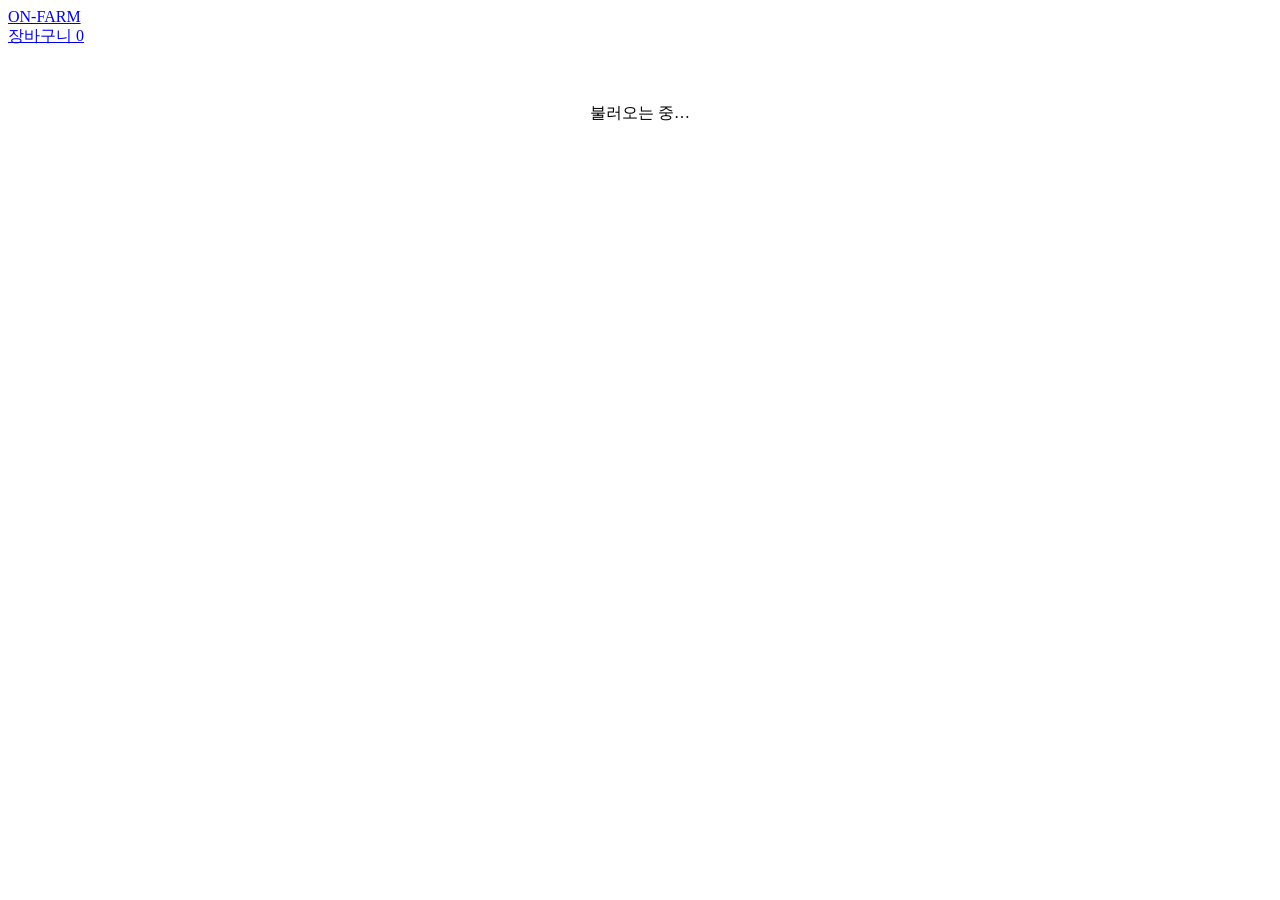
==== public/store/product.html @ 511175ac "fix: 2차 교차검증 #11·#17·#9 — 표기 정직성과 문서 정합 (138 tests) ★#11 수동 선택인데 소비자에게 'AI 확인'으로 표시되던 것   ai_source " ====
<!doctype html>
<html lang="ko">
  <head>
    <meta charset="utf-8" />
    <meta name="viewport" content="width=device-width, initial-scale=1, viewport-fit=cover" />
    <title>ON-FARM · 상품</title>
    <link rel="manifest" href="/manifest.webmanifest" />
    <link rel="icon" href="/img/icon.svg" type="image/svg+xml" />
    <link rel="stylesheet" href="/css/base.css" />
    <link rel="stylesheet" href="/css/store.css" />
  </head>
  <body class="store">
    <header class="store-top">
      <div class="row">
        <a class="logo" href="/"><span class="dot"></span>ON-FARM</a>
        <div class="top-actions">
          <a class="chip-link" href="/store/cart">장바구니 <span id="cartCount">0</span></a>
        </div>
      </div>
    </header>

    <main class="store-main" id="main">
      <p style="text-align: center; color: var(--muted); padding: 40px 0">불러오는 중…</p>
    </main>

    <div class="buy-bar" id="buyBar" hidden>
      <div class="total" id="barPrice"></div>
      <button class="btn secondary" id="addCart">장바구니</button>
      <button class="btn" id="buyNow">바로 구매</button>
    </div>

    <script type="module">
      import { $, api, el, imageOf, money, INSPECTION_STEPS, inspectionLabel } from '/js/api.js';
      import { addToCart, mountCartCount } from '/js/cart.js';

      mountCartCount();
      const id = Number(new URLSearchParams(location.search).get('id'));
      const main = $('#main');

      let listing = null;
      try {
        listing = (await api(`/api/store/listings/${id}`)).listing;
      } catch {
        main.replaceChildren(el('p', { style: 'text-align:center;padding:40px 0', text: '상품을 찾을 수 없습니다.' }));
      }

      if (listing) {
        const ai = listing.ai_analysis ? JSON.parse(listing.ai_analysis) : null;
        const region = `${listing.region_sido} ${listing.region_sigungu}${listing.region_detail ? ` ${listing.region_detail}` : ''}`;

        // ai_source 는 'cnn' / 'cnn+manual' / 'manual' / 'seed' 처럼 저장된다.
        // manual 이 섞여 있으면 최종 품목은 농민이 고른 것이다.
        const source = String(listing.ai_source ?? '');
        const farmerPicked = source === 'manual' || source.endsWith('+manual');

        const timeline = el(
          'div',
          { class: 'timeline' },
          INSPECTION_STEPS.map(([key, label], idx) => {
            const currentIdx = INSPECTION_STEPS.findIndex(([k]) => k === listing.inspection_status);
            const cls = idx < currentIdx ? 'step done' : idx === currentIdx ? 'step now' : 'step';
            return el('span', { class: cls, text: label });
          }),
        );

        main.replaceChildren(
          el('img', { class: 'detail-image', src: imageOf(listing), alt: listing.title }),
          el('div', { class: 'panel' }, [
            el('div', { style: 'display:flex;gap:6px;flex-wrap:wrap;margin-bottom:10px' }, [
              // 품목을 누가 정했는지 그대로 밝힌다.
              // 농민이 직접 고른 것을 'AI 확인'으로 표시하면 소비자를 오도한다.
              farmerPicked
                ? el('span', { class: 'badge badge-muted', text: `농민이 직접 선택: ${listing.product_name}` })
                : el('span', { class: 'badge badge-ai', text: `AI 확인: ${listing.product_name}` }),
              // 확정 등급이 있으면 그것을 앞세우고, AI 참고값은 참고값으로만 남긴다.
              listing.confirmed_quality
                ? el('span', { class: 'badge badge-hub', text: `거점 확정 등급: ${listing.confirmed_quality}` })
                : el('span', { class: 'badge badge-hint', text: `AI 품질 참고: ${listing.quality_hint ?? '-'} (확정 전)` }),
              el('span', { class: 'badge badge-hub', text: inspectionLabel(listing.inspection_status) }),
            ]),
            el('h1', { style: 'margin:0 0 6px;font-size:22px;letter-spacing:-0.5px', text: listing.title }),
            el('div', { style: 'font-size:15px;color:var(--muted)', text: `${region} · ${listing.farm_name}` }),
            el('div', { style: 'font-size:28px;font-weight:900;margin-top:10px', text: money(listing.unit_price) }),
            el('div', { style: 'font-size:14px;color:var(--muted)', text: `${listing.sku_label} · 남은 수량 ${listing.remaining_quantity}` }),
            timeline,
          ]),
          el('div', { class: 'panel' }, [
            el('h3', { text: farmerPicked ? '상품 소개 (자동 생성)' : '상품 소개 (AI 자동 생성)' }),
            el('p', { style: 'white-space:pre-line;margin:0;font-size:15px;line-height:1.7', text: listing.description }),
          ]),
          el('div', { class: 'panel' }, [
            el('h3', { text: '생산자 정보' }),
            el('div', { class: 'trust-row' }, [el('span', { class: 'k', text: '생산자' }), el('span', { class: 'v', text: listing.farmer_name })]),
            el('div', { class: 'trust-row' }, [el('span', { class: 'k', text: '농가' }), el('span', { class: 'v', text: listing.farm_name })]),
            el('div', { class: 'trust-row' }, [el('span', { class: 'k', text: '생산지' }), el('span', { class: 'v', text: region })]),
            el('div', { class: 'trust-row' }, [el('span', { class: 'k', text: '수확일' }), el('span', { class: 'v', text: listing.harvested_on ?? '-' })]),
            el('div', { class: 'trust-row' }, [el('span', { class: 'k', text: '등록일' }), el('span', { class: 'v', text: listing.created_at })]),
            el('div', { class: 'trust-row' }, [el('span', { class: 'k', text: '검수 거점' }), el('span', { class: 'v', text: listing.hub_name ?? '미지정' })]),
          ]),
          el('div', { class: 'panel' }, [
            el('h3', { text: farmerPicked ? '품목 확인 방식' : 'AI 이미지 확인 결과' }),
            el('div', { class: 'trust-row' }, [
              el('span', { class: 'k', text: '판정 방식' }),
              el('span', {
                class: 'v',
                text: source === 'seed'
                  ? '시드 데이터'
                  : farmerPicked
                    ? (source === 'manual' ? '농민이 직접 선택' : `AI 제안 후 농민이 직접 선택 (${source.replace('+manual', '')})`)
                    : source || '-',
              }),
            ]),
            el('div', { class: 'trust-row' }, [
              el('span', { class: 'k', text: farmerPicked ? 'AI 1순위 신뢰도' : '신뢰도' }),
              el('span', {
                class: 'v',
                text: farmerPicked
                  ? '해당 없음 (농민 선택)'
                  : listing.ai_confidence
                    ? `${Math.round(listing.ai_confidence * 100)}%`
                    : '-',
              }),
            ]),
            el('div', { class: 'trust-row' }, [
              el('span', { class: 'k', text: '근거' }),
              el('span', { class: 'v', style: 'font-weight:500;text-align:right', text: (ai?.recognition?.description_basis ?? []).join(' / ') || '-' }),
            ]),
            el('p', { style: 'font-size:13px;color:var(--muted);margin:10px 0 0', text: 'AI는 품질 등급을 확정하지 않으며 식품 안전성을 검사하지 않습니다. 최종 품질은 거점 실물 검수로 확정됩니다.' }),
          ]),
        );

        $('#barPrice').textContent = money(listing.unit_price);
        $('#buyBar').hidden = false;
        const soldOut = listing.remaining_quantity <= 0 || listing.status !== 'active';
        if (soldOut) {
          $('#addCart').disabled = true;
          $('#buyNow').disabled = true;
          $('#barPrice').textContent = '품절';
        }

        $('#addCart').addEventListener('click', () => {
          addToCart(listing.id, 1);
          location.href = '/store/cart';
        });
        $('#buyNow').addEventListener('click', () => {
          addToCart(listing.id, 1);
          location.href = '/store/cart?checkout=1';
        });
      }
    </script>
  </body>
</html>
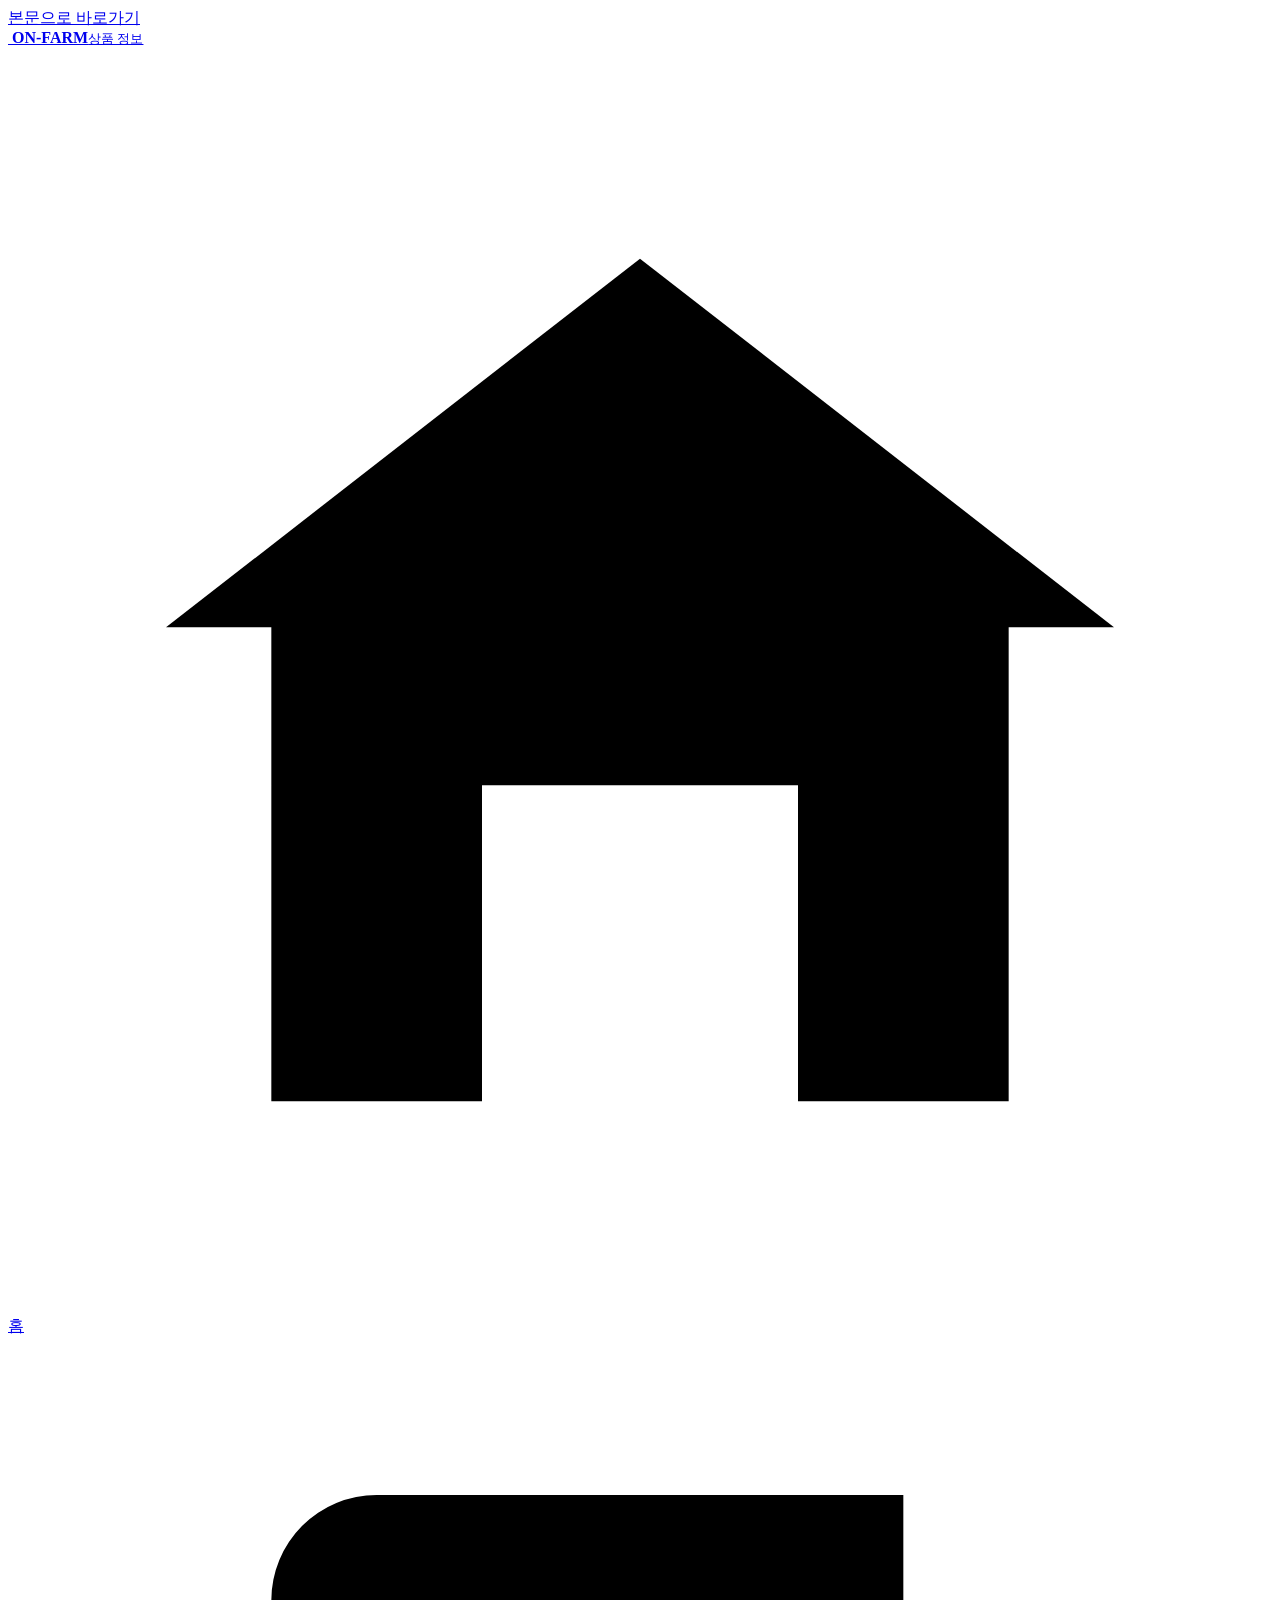
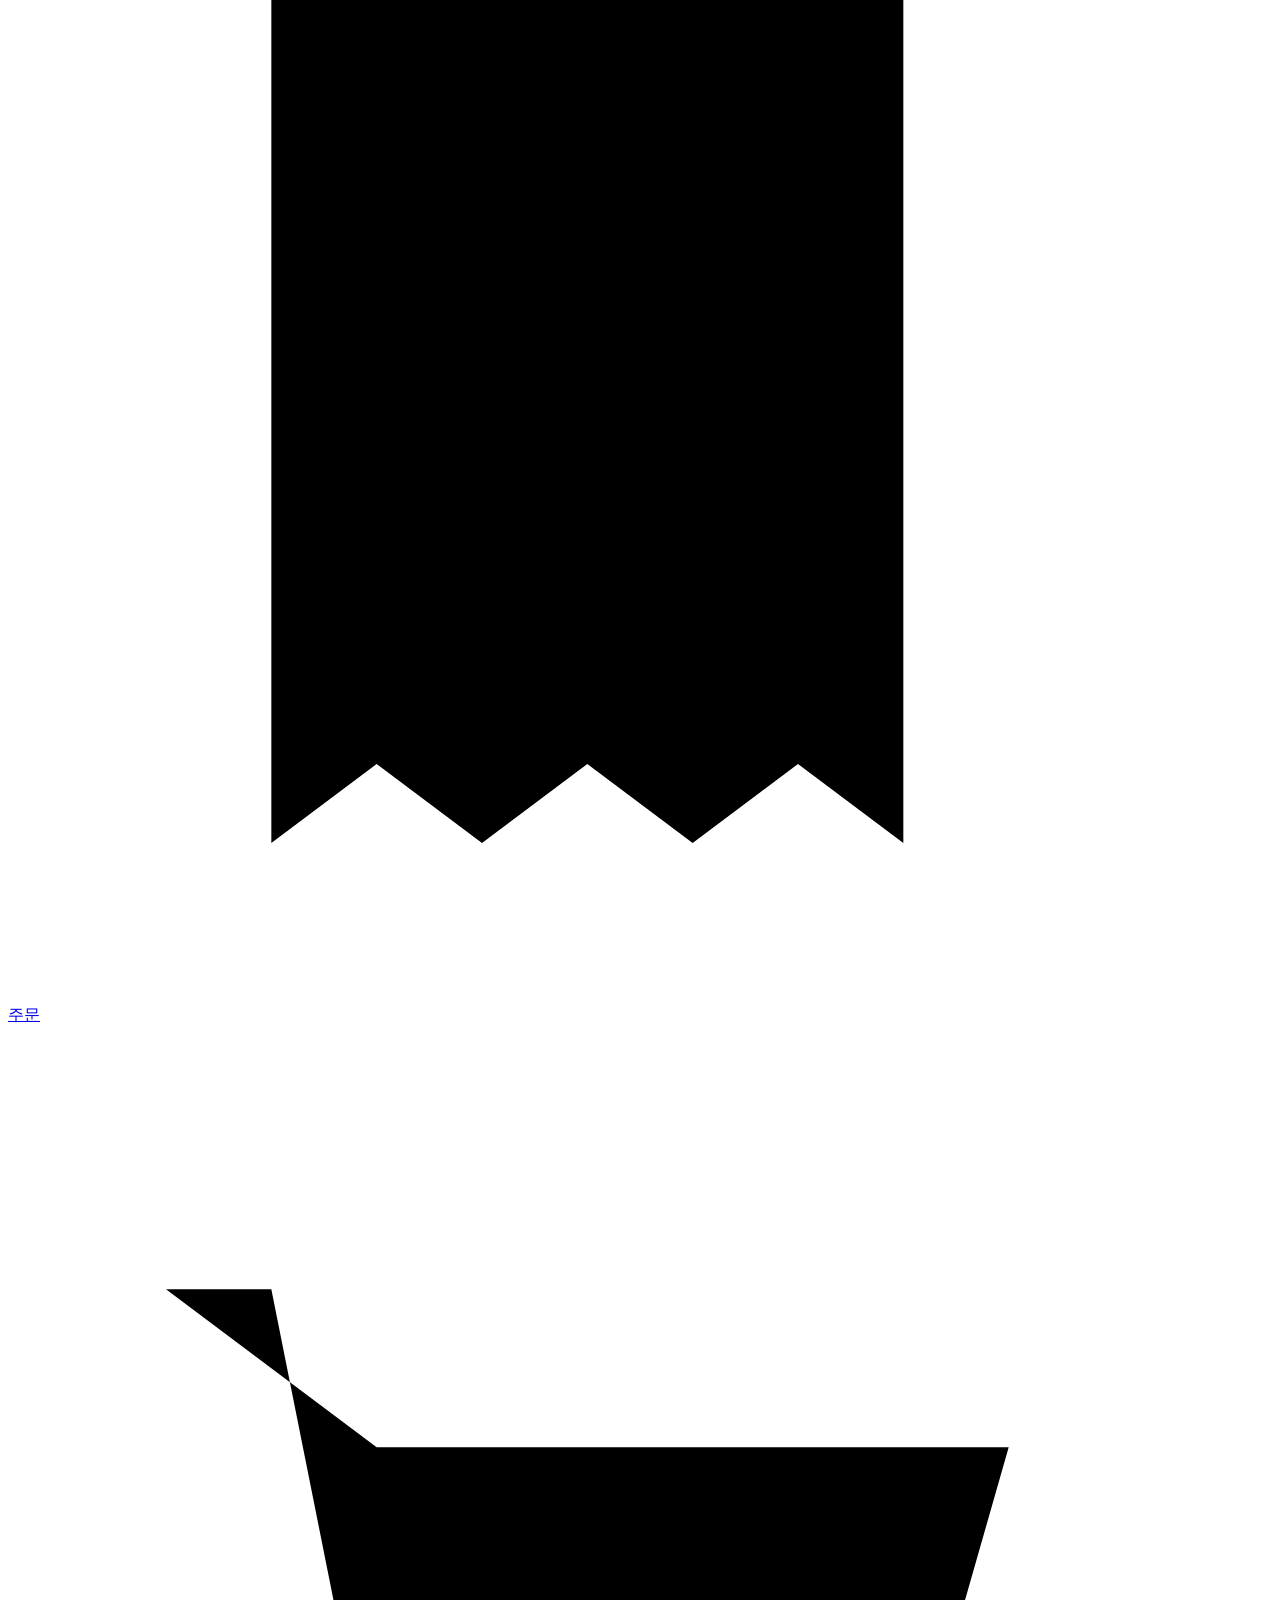
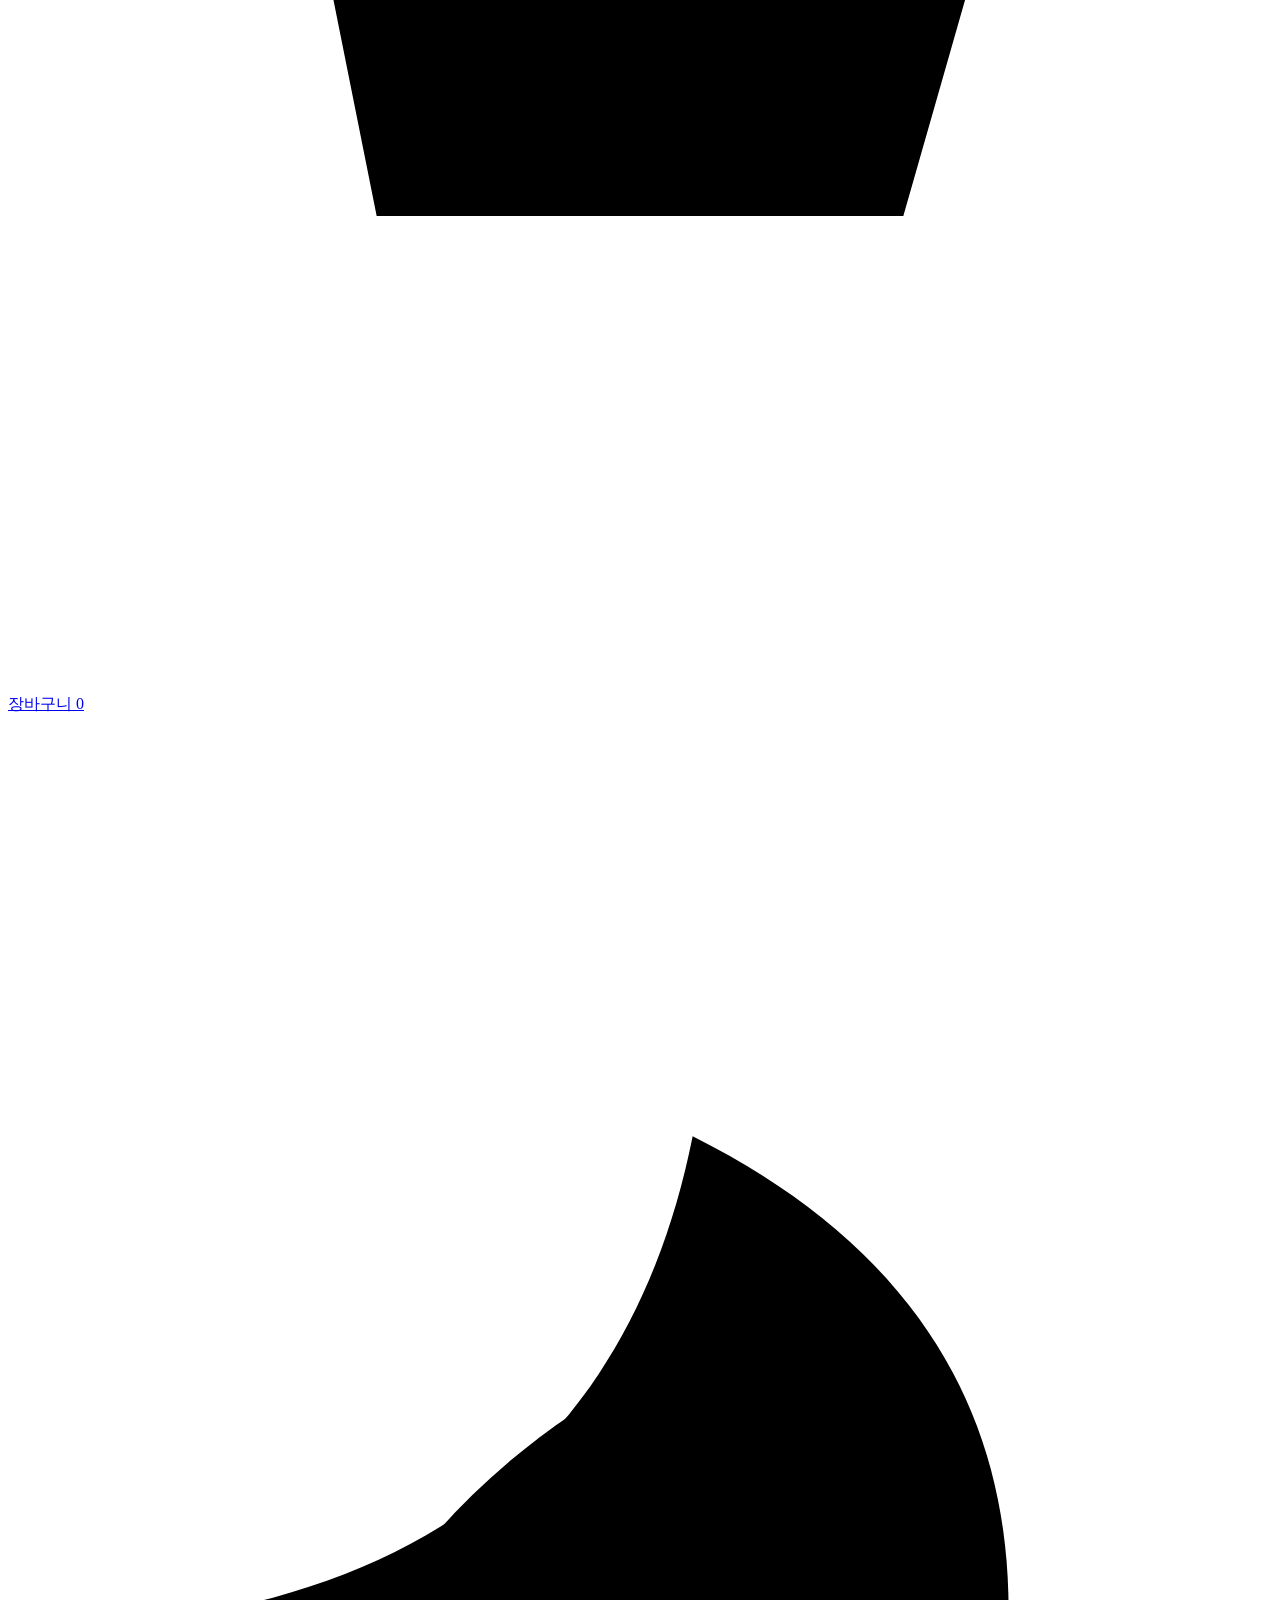
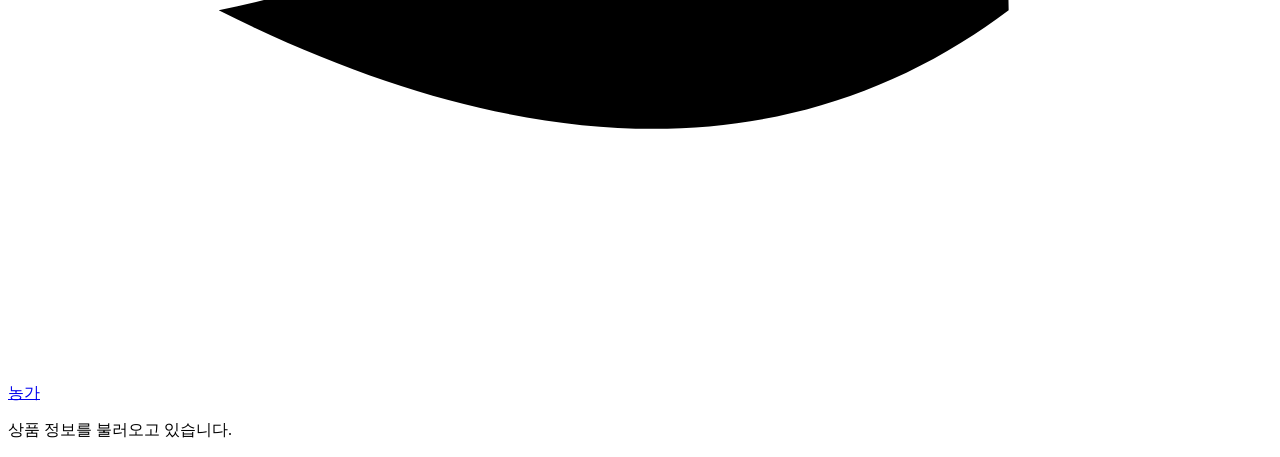
==== commit afd8bfb1: "merge: 새 디자인(latemo) + 우리 시스템 8월 10일에 갈라진 두 갈래를 합친다. 규칙은 하나 — 디자인은 새것, 시스템은 우리것.  새 디자인을 그대로 받은 것:  " ====
--- a/public/store/product.html
+++ b/public/store/product.html
@@ -3,31 +3,60 @@
   <head>
     <meta charset="utf-8" />
     <meta name="viewport" content="width=device-width, initial-scale=1, viewport-fit=cover" />
-    <title>ON-FARM · 상품</title>
+    <meta name="theme-color" content="#00754a" />
+    <meta name="description" content="ON-FARM 농산물의 생산지, 농가, 검수 과정과 가격을 확인하세요." />
+    <title>ON-FARM · 상품 정보</title>
     <link rel="manifest" href="/manifest.webmanifest" />
     <link rel="icon" href="/img/icon.svg" type="image/svg+xml" />
     <link rel="stylesheet" href="/css/base.css" />
     <link rel="stylesheet" href="/css/store.css" />
   </head>
-  <body class="store">
+  <body class="store store-consumer">
+    <a class="skip-link" href="#mainContent">본문으로 바로가기</a>
+
     <header class="store-top">
       <div class="row">
-        <a class="logo" href="/"><span class="dot"></span>ON-FARM</a>
-        <div class="top-actions">
-          <a class="chip-link" href="/store/cart">장바구니 <span id="cartCount">0</span></a>
-        </div>
+        <a class="logo" href="/" aria-label="ON-FARM 산지 직송 매장 홈">
+          <img src="/img/icon.svg" alt="" aria-hidden="true" />
+          <span class="logo-copy"><strong>ON-FARM</strong><small>상품 정보</small></span>
+        </a>
+        <nav class="top-actions" aria-label="주요 메뉴">
+          <a class="nav-link current" href="/" aria-current="page" aria-label="매장 홈">
+            <svg class="nav-icon" viewBox="0 0 24 24" aria-hidden="true"><path d="m3 11 9-7 9 7" /><path d="M5 10v10h14V10M9 20v-6h6v6" /></svg>
+            <span class="nav-label">홈</span>
+          </a>
+          <a class="nav-link" href="/store/orders" aria-label="주문 내역">
+            <svg class="nav-icon" viewBox="0 0 24 24" aria-hidden="true"><path d="M7 3h10v18l-2-1.5L13 21l-2-1.5L9 21l-2-1.5L5 21V5a2 2 0 0 1 2-2Z" /><path d="M9 8h6M9 12h6" /></svg>
+            <span class="nav-label">주문</span>
+          </a>
+          <a class="nav-link" href="/store/cart" aria-label="장바구니">
+            <svg class="nav-icon" viewBox="0 0 24 24" aria-hidden="true"><path d="M3 5h2l2 10h10l2-7H7M9 20h.01M17 20h.01" /></svg>
+            <span class="nav-label">장바구니</span>
+            <span class="nav-count" id="cartCount">0</span>
+          </a>
+          <a class="nav-link role-switch" href="/farmer" aria-label="농가 작업장">
+            <svg class="nav-icon" viewBox="0 0 24 24" aria-hidden="true"><path d="M4 17c5-1 8-4 9-9 4 2 6 5 6 9-4 3-9 3-15 0Z" /><path d="M7 17c2-3 5-5 9-6" /></svg>
+            <span class="nav-label">농가</span>
+          </a>
+        </nav>
       </div>
     </header>
 
-    <main class="store-main" id="main">
-      <p style="text-align: center; color: var(--muted); padding: 40px 0">불러오는 중…</p>
+    <main class="store-main product-main" id="mainContent">
+      <div class="loading-state">
+        <div class="loading-state-inner"><div class="spinner" aria-hidden="true"></div><p>상품 정보를 불러오고 있습니다.</p></div>
+      </div>
     </main>
 
-    <div class="buy-bar" id="buyBar" hidden>
-      <div class="total" id="barPrice"></div>
-      <button class="btn secondary" id="addCart">장바구니</button>
-      <button class="btn" id="buyNow">바로 구매</button>
-    </div>
+    <aside class="buy-bar" id="buyBar" aria-label="구매하기" hidden>
+      <div class="buy-bar-inner">
+        <div class="total"><small>한 단위 가격</small><span id="barPrice"></span></div>
+        <div class="buy-actions">
+          <button class="btn secondary" id="addCart" type="button">장바구니</button>
+          <button class="btn" id="buyNow" type="button">바로 구매</button>
+        </div>
+      </div>
+    </aside>
 
     <script type="module">
       import { $, api, el, imageOf, money, INSPECTION_STEPS, inspectionLabel } from '/js/api.js';
@@ -35,97 +64,98 @@
 
       mountCartCount();
       const id = Number(new URLSearchParams(location.search).get('id'));
-      const main = $('#main');
+      const main = $('#mainContent');
 
       let listing = null;
       try {
         listing = (await api(`/api/store/listings/${id}`)).listing;
       } catch {
-        main.replaceChildren(el('p', { style: 'text-align:center;padding:40px 0', text: '상품을 찾을 수 없습니다.' }));
+        main.replaceChildren(
+          el('div', { class: 'empty-state' }, [
+            el('div', { class: 'empty-state-inner' }, [
+              el('span', { class: 'empty-state-icon', 'aria-hidden': 'true', html: '<svg class="ui-icon" viewBox="0 0 24 24"><path d="M5 5l14 14M9 5h8a2 2 0 0 1 2 2v8M15 19H7a2 2 0 0 1-2-2V9" /></svg>' }),
+              el('h2', { text: '상품을 찾을 수 없습니다.' }),
+              el('p', { text: '판매가 끝났거나 주소가 달라졌을 수 있습니다.' }),
+              el('a', { class: 'btn', href: '/', text: '매장으로 돌아가기' }),
+            ]),
+          ]),
+        );
       }
 
       if (listing) {
-        const ai = listing.ai_analysis ? JSON.parse(listing.ai_analysis) : null;
+        let ai = null;
+        try { ai = listing.ai_analysis ? JSON.parse(listing.ai_analysis) : null; } catch { ai = null; }
         const region = `${listing.region_sido} ${listing.region_sigungu}${listing.region_detail ? ` ${listing.region_detail}` : ''}`;
-
-        // ai_source 는 'cnn' / 'cnn+manual' / 'manual' / 'seed' 처럼 저장된다.
-        // manual 이 섞여 있으면 최종 품목은 농민이 고른 것이다.
-        const source = String(listing.ai_source ?? '');
-        const farmerPicked = source === 'manual' || source.endsWith('+manual');
-
+        const qualityStatus = listing.inspection_status === 'ready_to_ship' || listing.inspection_status === 'delivered'
+          ? 'hub_passed'
+          : listing.inspection_status;
+        const currentIndex = INSPECTION_STEPS.findIndex(([key]) => key === qualityStatus);
         const timeline = el(
           'div',
-          { class: 'timeline' },
-          INSPECTION_STEPS.map(([key, label], idx) => {
-            const currentIdx = INSPECTION_STEPS.findIndex(([k]) => k === listing.inspection_status);
-            const cls = idx < currentIdx ? 'step done' : idx === currentIdx ? 'step now' : 'step';
-            return el('span', { class: cls, text: label });
+          { class: 'timeline', 'aria-label': `현재 상태: ${inspectionLabel(qualityStatus)}` },
+          INSPECTION_STEPS.map(([, label], index) => {
+            const className = index < currentIndex ? 'step done' : index === currentIndex ? 'step now' : 'step';
+            return el('span', { class: className, text: label });
           }),
         );
 
+        const qualityBadge = listing.confirmed_quality
+          ? el('span', { class: 'badge badge-hub', text: `거점 확정 ${listing.confirmed_quality}` })
+          : el('span', { class: 'badge badge-hint', text: `AI 품질 참고 ${listing.quality_hint ?? '-'} · 확정 전` });
+
+        document.title = `ON-FARM · ${listing.title}`;
         main.replaceChildren(
-          el('img', { class: 'detail-image', src: imageOf(listing), alt: listing.title }),
-          el('div', { class: 'panel' }, [
-            el('div', { style: 'display:flex;gap:6px;flex-wrap:wrap;margin-bottom:10px' }, [
-              // 품목을 누가 정했는지 그대로 밝힌다.
-              // 농민이 직접 고른 것을 'AI 확인'으로 표시하면 소비자를 오도한다.
-              farmerPicked
-                ? el('span', { class: 'badge badge-muted', text: `농민이 직접 선택: ${listing.product_name}` })
-                : el('span', { class: 'badge badge-ai', text: `AI 확인: ${listing.product_name}` }),
-              // 확정 등급이 있으면 그것을 앞세우고, AI 참고값은 참고값으로만 남긴다.
-              listing.confirmed_quality
-                ? el('span', { class: 'badge badge-hub', text: `거점 확정 등급: ${listing.confirmed_quality}` })
-                : el('span', { class: 'badge badge-hint', text: `AI 품질 참고: ${listing.quality_hint ?? '-'} (확정 전)` }),
-              el('span', { class: 'badge badge-hub', text: inspectionLabel(listing.inspection_status) }),
+          el('article', {}, [
+            el('div', { class: 'product-layout' }, [
+              el('div', { class: 'product-media' }, [
+                el('img', { class: 'detail-image', src: imageOf(listing), alt: listing.title }),
+              ]),
+              el('section', { class: 'product-summary', 'aria-labelledby': 'productTitle' }, [
+                el('p', { class: 'eyebrow', text: '산지 상품 정보' }),
+                el('div', { class: 'tag-row' }, [
+                  qualityBadge,
+                  el('span', { class: 'badge badge-ai', text: `사진 확인 ${listing.product_name}` }),
+                  el('span', { class: 'badge badge-muted', text: inspectionLabel(qualityStatus) }),
+                ]),
+                el('h1', { id: 'productTitle', text: listing.title }),
+                el('p', { class: 'product-origin', text: `${region} · ${listing.farm_name}` }),
+                el('div', { class: 'product-price', text: money(listing.unit_price) }),
+                el('div', { class: 'product-unit', text: `${listing.sku_label} · 남은 수량 ${listing.remaining_quantity}` }),
+                el('div', { class: 'timeline-label', text: '상품 품질 확인 진행' }),
+                timeline,
+              ]),
             ]),
-            el('h1', { style: 'margin:0 0 6px;font-size:22px;letter-spacing:-0.5px', text: listing.title }),
-            el('div', { style: 'font-size:15px;color:var(--muted)', text: `${region} · ${listing.farm_name}` }),
-            el('div', { style: 'font-size:28px;font-weight:900;margin-top:10px', text: money(listing.unit_price) }),
-            el('div', { style: 'font-size:14px;color:var(--muted)', text: `${listing.sku_label} · 남은 수량 ${listing.remaining_quantity}` }),
-            timeline,
-          ]),
-          el('div', { class: 'panel' }, [
-            el('h3', { text: farmerPicked ? '상품 소개 (자동 생성)' : '상품 소개 (AI 자동 생성)' }),
-            el('p', { style: 'white-space:pre-line;margin:0;font-size:15px;line-height:1.7', text: listing.description }),
-          ]),
-          el('div', { class: 'panel' }, [
-            el('h3', { text: '생산자 정보' }),
-            el('div', { class: 'trust-row' }, [el('span', { class: 'k', text: '생산자' }), el('span', { class: 'v', text: listing.farmer_name })]),
-            el('div', { class: 'trust-row' }, [el('span', { class: 'k', text: '농가' }), el('span', { class: 'v', text: listing.farm_name })]),
-            el('div', { class: 'trust-row' }, [el('span', { class: 'k', text: '생산지' }), el('span', { class: 'v', text: region })]),
-            el('div', { class: 'trust-row' }, [el('span', { class: 'k', text: '수확일' }), el('span', { class: 'v', text: listing.harvested_on ?? '-' })]),
-            el('div', { class: 'trust-row' }, [el('span', { class: 'k', text: '등록일' }), el('span', { class: 'v', text: listing.created_at })]),
-            el('div', { class: 'trust-row' }, [el('span', { class: 'k', text: '검수 거점' }), el('span', { class: 'v', text: listing.hub_name ?? '미지정' })]),
-          ]),
-          el('div', { class: 'panel' }, [
-            el('h3', { text: farmerPicked ? '품목 확인 방식' : 'AI 이미지 확인 결과' }),
-            el('div', { class: 'trust-row' }, [
-              el('span', { class: 'k', text: '판정 방식' }),
-              el('span', {
-                class: 'v',
-                text: source === 'seed'
-                  ? '시드 데이터'
-                  : farmerPicked
-                    ? (source === 'manual' ? '농민이 직접 선택' : `AI 제안 후 농민이 직접 선택 (${source.replace('+manual', '')})`)
-                    : source || '-',
-              }),
+            el('div', { class: 'product-details' }, [
+              el('section', { class: 'detail-section full' }, [
+                el('p', { class: 'eyebrow', text: '상품 이야기' }),
+                el('h2', { text: '농가가 전하는 상품 소개' }),
+                el('p', { class: 'detail-copy', text: listing.description }),
+              ]),
+              el('section', { class: 'detail-section' }, [
+                el('h2', { text: '생산자와 산지' }),
+                el('div', { class: 'trust-row' }, [el('span', { class: 'k', text: '생산자' }), el('span', { class: 'v', text: listing.farmer_name })]),
+                el('div', { class: 'trust-row' }, [el('span', { class: 'k', text: '농가' }), el('span', { class: 'v', text: listing.farm_name })]),
+                el('div', { class: 'trust-row' }, [el('span', { class: 'k', text: '생산지' }), el('span', { class: 'v', text: region })]),
+                el('div', { class: 'trust-row' }, [el('span', { class: 'k', text: '수확일' }), el('span', { class: 'v', text: listing.harvested_on ?? '-' })]),
+                el('div', { class: 'trust-row' }, [el('span', { class: 'k', text: '검수 거점' }), el('span', { class: 'v', text: listing.hub_name ?? '미지정' })]),
+              ]),
+              el('section', { class: 'detail-section' }, [
+                el('h2', { text: '사진 확인 정보' }),
+                el('div', { class: 'trust-row' }, [
+                  el('span', { class: 'k', text: '판정 방식' }),
+                  el('span', { class: 'v', text: ai?.source === 'seed' ? '시연용 데이터' : (ai?.source ?? listing.ai_source ?? '-') }),
+                ]),
+                el('div', { class: 'trust-row' }, [
+                  el('span', { class: 'k', text: '인식 신뢰도' }),
+                  el('span', { class: 'v', text: listing.ai_confidence ? `${Math.round(listing.ai_confidence * 100)}%` : '-' }),
+                ]),
+                el('div', { class: 'trust-row' }, [
+                  el('span', { class: 'k', text: '확인 근거' }),
+                  el('span', { class: 'v', text: (ai?.recognition?.description_basis ?? []).join(' / ') || '-' }),
+                ]),
+                el('p', { class: 'detail-note', text: 'AI는 품질 등급이나 식품 안전성을 확정하지 않습니다. 소비자에게 표시되는 최종 등급은 지역 거점의 실물 확인 결과입니다.' }),
+              ]),
             ]),
-            el('div', { class: 'trust-row' }, [
-              el('span', { class: 'k', text: farmerPicked ? 'AI 1순위 신뢰도' : '신뢰도' }),
-              el('span', {
-                class: 'v',
-                text: farmerPicked
-                  ? '해당 없음 (농민 선택)'
-                  : listing.ai_confidence
-                    ? `${Math.round(listing.ai_confidence * 100)}%`
-                    : '-',
-              }),
-            ]),
-            el('div', { class: 'trust-row' }, [
-              el('span', { class: 'k', text: '근거' }),
-              el('span', { class: 'v', style: 'font-weight:500;text-align:right', text: (ai?.recognition?.description_basis ?? []).join(' / ') || '-' }),
-            ]),
-            el('p', { style: 'font-size:13px;color:var(--muted);margin:10px 0 0', text: 'AI는 품질 등급을 확정하지 않으며 식품 안전성을 검사하지 않습니다. 최종 품질은 거점 실물 검수로 확정됩니다.' }),
           ]),
         );
 
